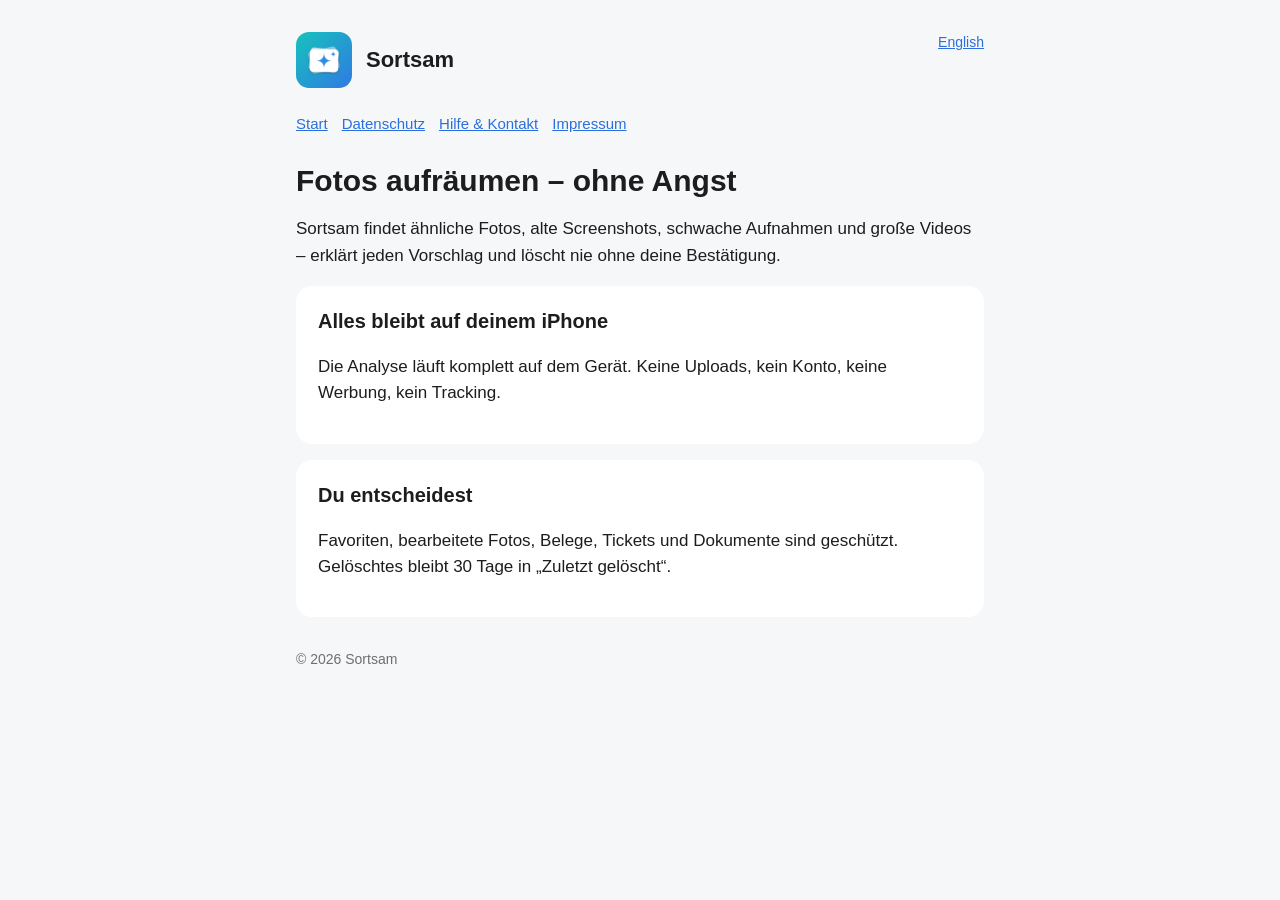
==== index.html @ 31ff4e16 "Sortsam website: start, privacy policy, help, imprint (DE/EN) Co-Authored-By: Claude Opus 5.5 (1M co" ====
<!doctype html>
<html lang="de"><head><meta charset="utf-8"><meta name="viewport" content="width=device-width, initial-scale=1">
<title>Fotos aufräumen – ohne Angst – Sortsam</title><link rel="stylesheet" href="style.css"><link rel="icon" href="icon.png"></head>
<body><main>
<a class="lang" href="en.html">English</a>
<header><img src="icon.png" alt=""><a href="index.html">Sortsam</a></header>
<nav><a href="index.html">Start</a><a href="datenschutz.html">Datenschutz</a><a href="support.html">Hilfe &amp; Kontakt</a><a href="impressum.html">Impressum</a></nav>

<h1>Fotos aufräumen – ohne Angst</h1>
<p>Sortsam findet ähnliche Fotos, alte Screenshots, schwache Aufnahmen und große Videos – erklärt jeden Vorschlag und löscht nie ohne deine Bestätigung.</p>
<section><h2>Alles bleibt auf deinem iPhone</h2><p>Die Analyse läuft komplett auf dem Gerät. Keine Uploads, kein Konto, keine Werbung, kein Tracking.</p></section>
<section><h2>Du entscheidest</h2><p>Favoriten, bearbeitete Fotos, Belege, Tickets und Dokumente sind geschützt. Gelöschtes bleibt 30 Tage in „Zuletzt gelöscht“.</p></section>

<footer>© 2026 Sortsam</footer>
</main></body></html>
---- style.css ----
:root { --bg:#f6f7f9; --fg:#1d1d1f; --muted:#6e6e73; --card:#fff; --accent:#2a6fdb; }
@media (prefers-color-scheme: dark) { :root { --bg:#111214; --fg:#f2f2f4; --muted:#a1a1a6; --card:#1c1d20; --accent:#5b9cff; } }
* { box-sizing:border-box; }
body { margin:0; background:var(--bg); color:var(--fg); font:17px/1.55 -apple-system, BlinkMacSystemFont, "Segoe UI", Roboto, sans-serif; }
main { max-width:720px; margin:0 auto; padding:32px 16px 64px; }
header { display:flex; align-items:center; gap:14px; margin-bottom:24px; }
header img { width:56px; height:56px; border-radius:13px; }
header a { color:inherit; text-decoration:none; font-weight:700; font-size:22px; }
nav { margin:8px 0 28px; display:flex; flex-wrap:wrap; gap:14px; font-size:15px; }
nav a, a { color:var(--accent); }
section { background:var(--card); border-radius:16px; padding:20px 22px; margin:16px 0; }
h1 { font-size:30px; line-height:1.2; margin:0 0 8px; }
h2 { font-size:20px; margin:0 0 8px; }
.muted, footer { color:var(--muted); font-size:14px; }
footer { margin-top:32px; }
.lang { float:right; font-size:14px; }
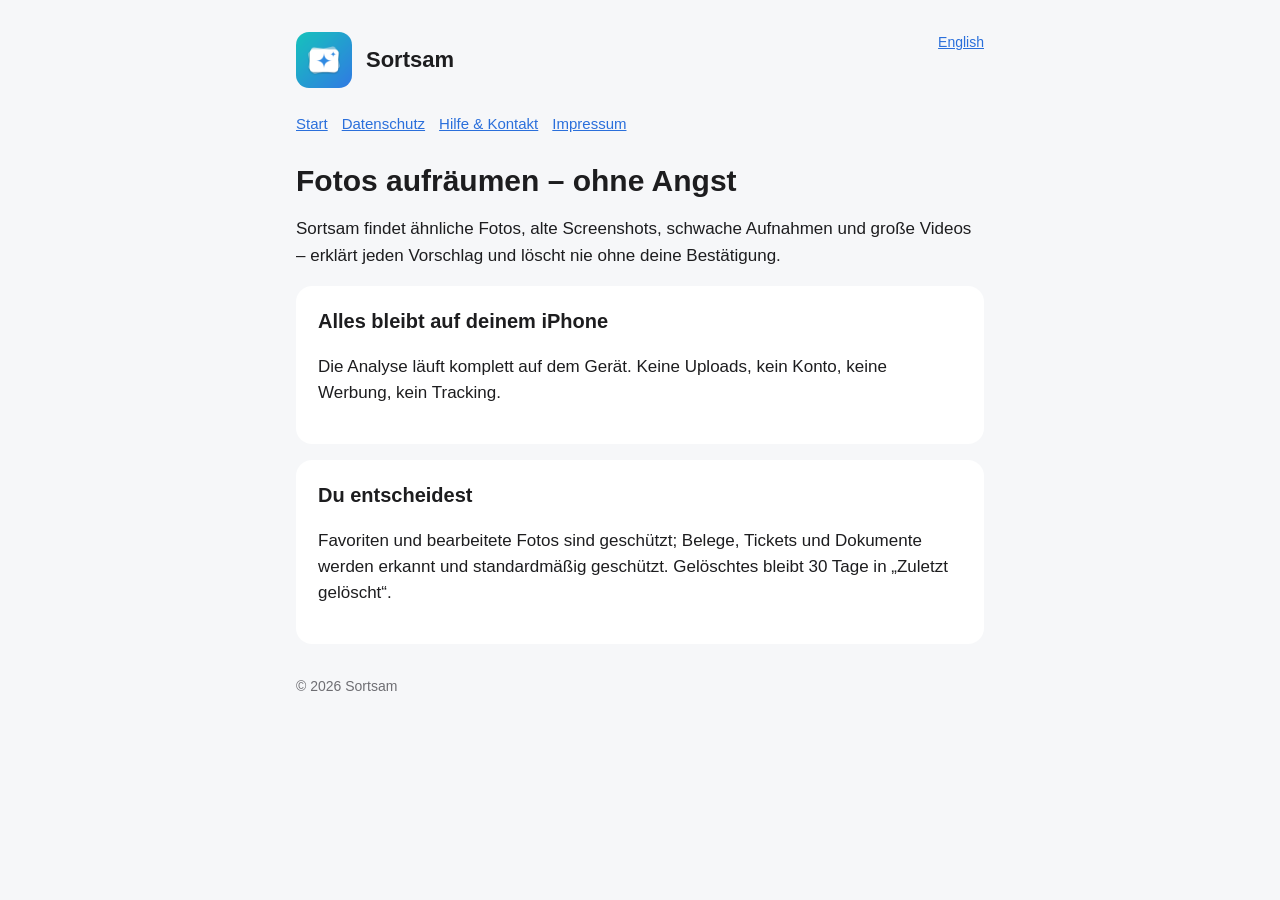
==== commit ec2d7002: "Privacy policy: legal bases, DPF, Art. 21, email contact, keychain counter, iCloud thumbnails; softe" ====
--- a/index.html
+++ b/index.html
@@ -9,7 +9,7 @@
 <h1>Fotos aufräumen – ohne Angst</h1>
 <p>Sortsam findet ähnliche Fotos, alte Screenshots, schwache Aufnahmen und große Videos – erklärt jeden Vorschlag und löscht nie ohne deine Bestätigung.</p>
 <section><h2>Alles bleibt auf deinem iPhone</h2><p>Die Analyse läuft komplett auf dem Gerät. Keine Uploads, kein Konto, keine Werbung, kein Tracking.</p></section>
-<section><h2>Du entscheidest</h2><p>Favoriten, bearbeitete Fotos, Belege, Tickets und Dokumente sind geschützt. Gelöschtes bleibt 30 Tage in „Zuletzt gelöscht“.</p></section>
+<section><h2>Du entscheidest</h2><p>Favoriten und bearbeitete Fotos sind geschützt; Belege, Tickets und Dokumente werden erkannt und standardmäßig geschützt. Gelöschtes bleibt 30 Tage in „Zuletzt gelöscht“.</p></section>
 
 <footer>© 2026 Sortsam</footer>
 </main></body></html>
